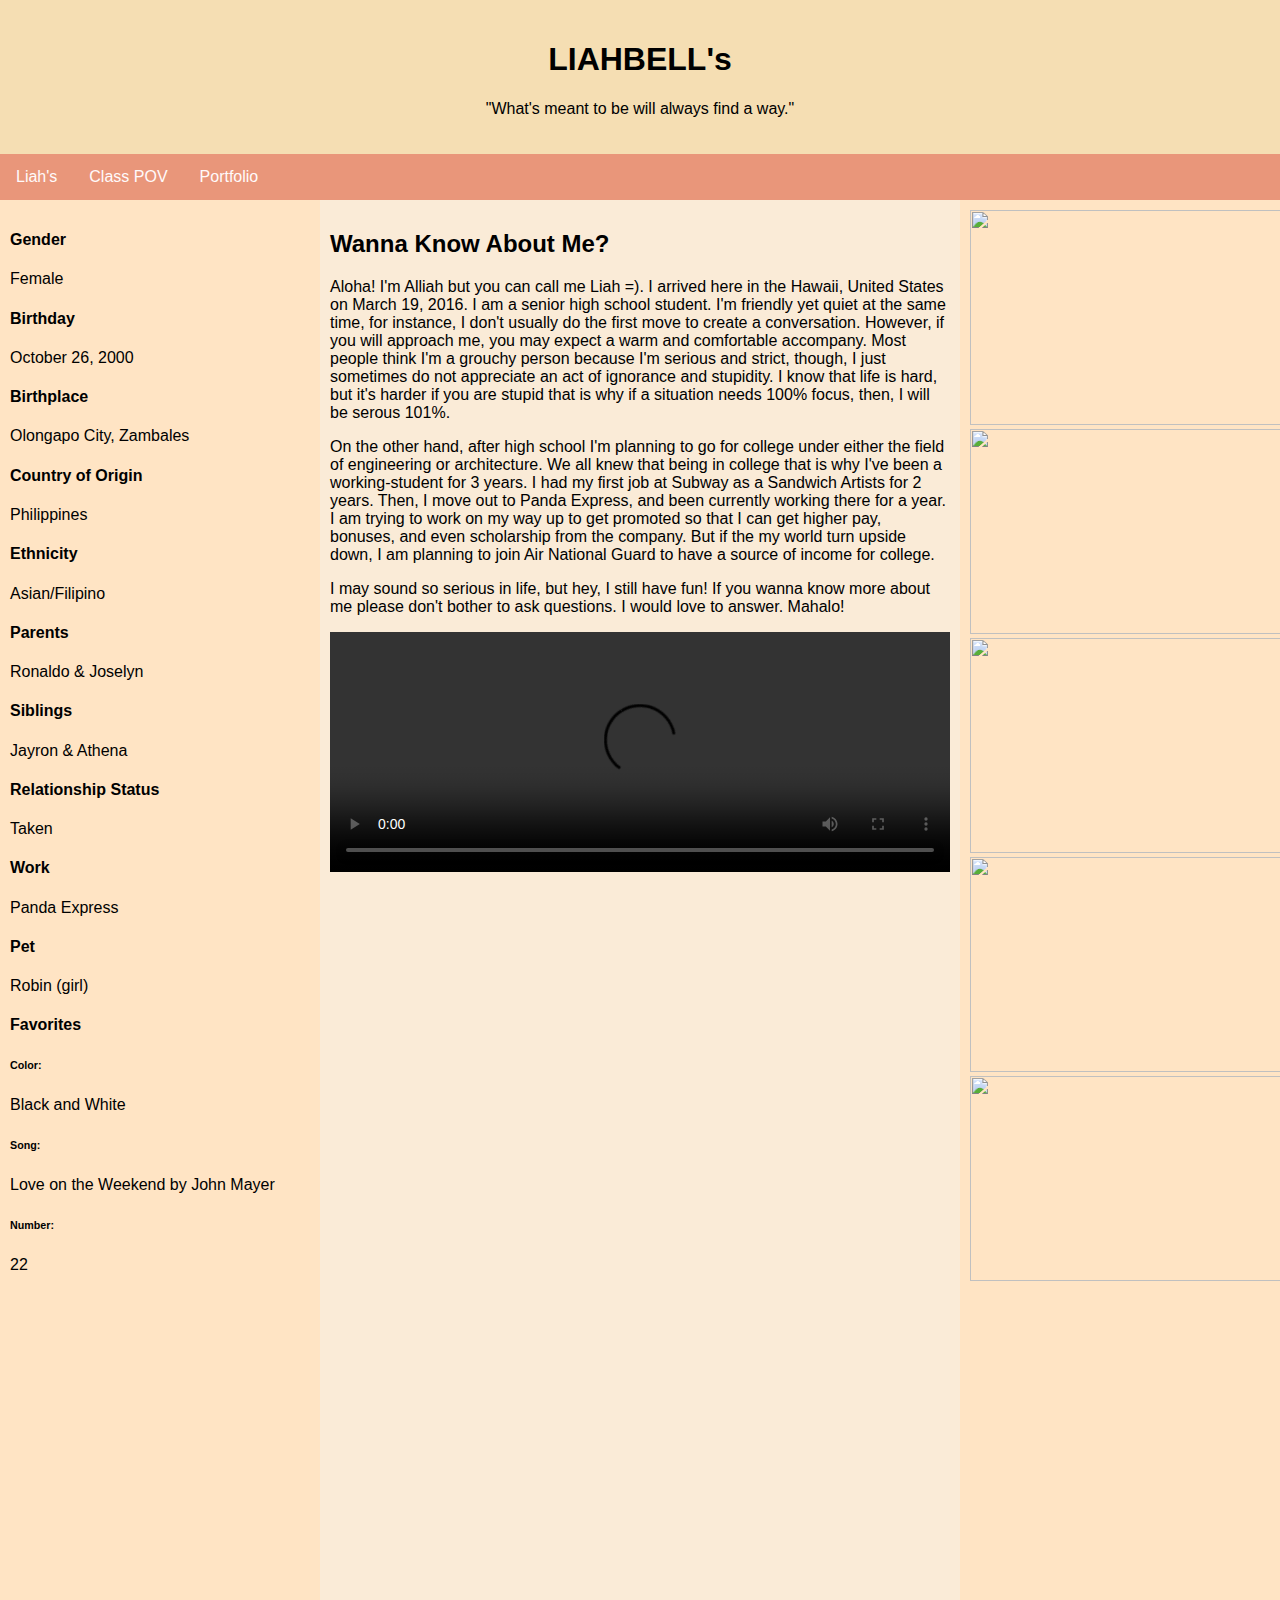
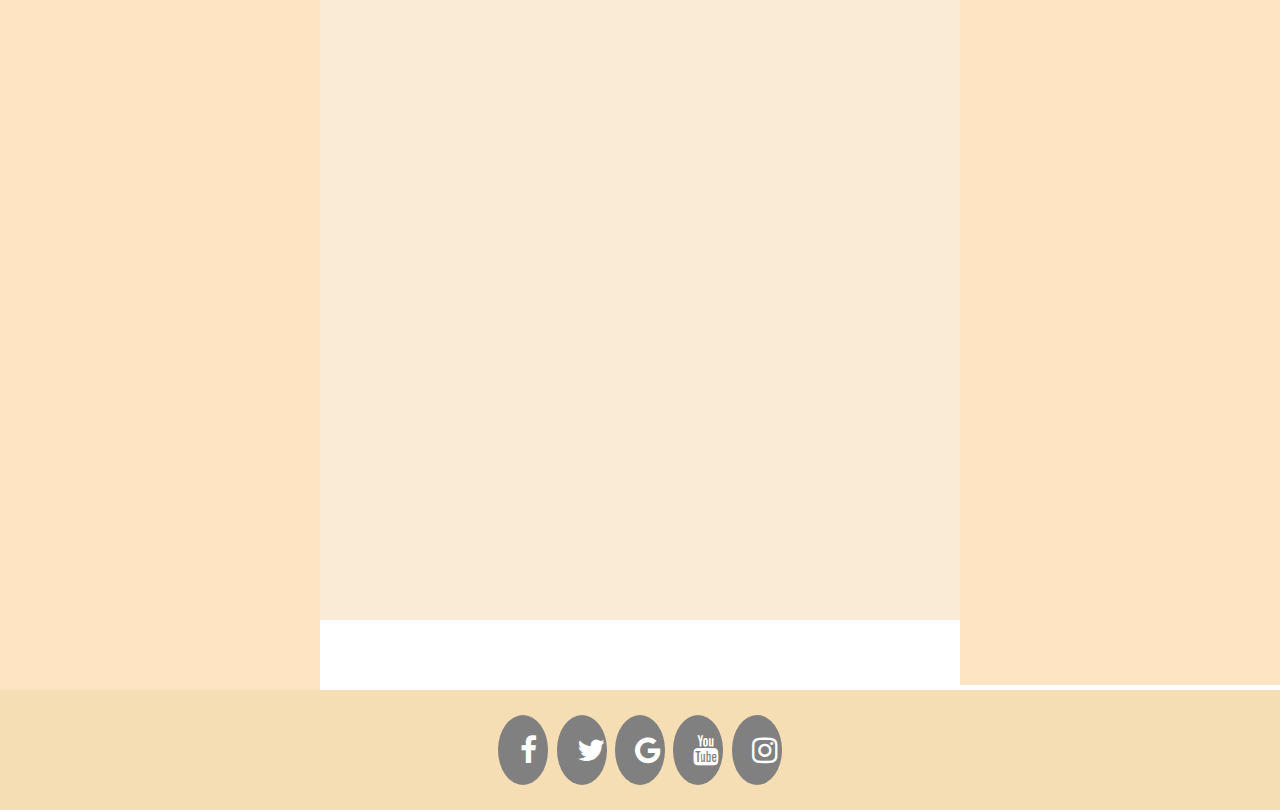
==== index.html @ 7311ffc8 "Add files via upload" ====
<!DOCTYPE html>
<html lang="en">
<head>
<title>Alliah Munoz</title>
<meta charset="utf-8">
<meta name="viewport" content="width=device-width, initial-scale=1">
    <link rel="stylesheet" href="https://cdnjs.cloudflare.com/ajax/libs/font-awesome/4.7.0/css/font-awesome.min.css">
<style>
* {
  box-sizing: border-box;
    font-family: cursive, sans-serif;   
    }

body {
  margin: 0;
}

/* Style the header */
.header, .footer {
  background-color: wheat;
  padding: 20px;
  text-align: center;
    position: static;
        
    }
    .footer{
        height: auto
    }
/* Style the top navigation bar */
.topnav {
  overflow: hidden;
  background-color: darksalmon;
    position: static;
}

/* Style the topnav links */
.topnav a {
  float: left;
  display: block;
  color: snow;
  text-align: center;
  padding: 14px 16px;
  text-decoration: none;
}

/* Change color on hover */
.topnav a:hover {
  background-color: darksalmon;
  color: wheat;
}

/* Create three unequal columns that floats next to each other */
.column {
  float: left;
  padding: 10px;
    
}

/* Left and right column */
.column.side {
  width: 25%;
    background-color: bisque;
    padding-bottom: 1000px;
    
    }
/* Middle column */
.column.middle {
  width: 50%;
    background-color: antiquewhite;
    padding-bottom: 105%;
}

/* Clear floats after the columns */
.row:after {
  content: "";
  display: table;
  clear: both;
}

/* Responsive layout - makes the three columns stack on top of each other instead of next to each other */
        @media screen and (max-width: 600px) 
  .column.side, .column.middle {
    width: 100%;
  }
.fa {
  padding: inherit;
    padding-right: 10px;
  font-size: 30px;
  width: 50px;
  text-align: center;
  text-decoration: none;
  margin: 5px 2px;
  border-radius: 60%;
}

.fa:hover {
    opacity: 0.7;
}

.fa-facebook {
  background: grey;
  color: white;
}

.fa-twitter {
  background: grey;
  color: white;
}

.fa-google {
  background: grey;
  color: white;
}

.fa-linkedin {
  background: grey;
  color: white;
}

.fa-youtube {
  background: grey;
  color: white;
}

.fa-instagram {
  background: grey;
  color: white;
}

</style>
</head>
<body>

<div class="header">
  <h1>LIAHBELL's</h1>
  <p>"What's meant to be will always find a way."</p>
</div>

<div class="topnav">
  <a href="#active" href="index.html">Liah's</a>
  <a href="mypov.html">Class POV</a>
  <a href="Portfolio.html">Portfolio</a>
</div>

<div class="row">
  <div class="column side">
    <h4>Gender</h4>
    <p>Female</p>
      <h4>Birthday</h4>
    <p>October 26, 2000</p>
     <h4>Birthplace</h4>
<p>Olongapo City, Zambales</p>
      <h4>Country of Origin</h4>
      <p>Philippines</p>
      <h4>Ethnicity</h4>
      <p>Asian/Filipino</p>
      <h4>Parents</h4>
    <p>Ronaldo & Joselyn</p>
    <h4>Siblings</h4>
      <p>Jayron & Athena</p>
       <h4>Relationship Status</h4>
    <p>Taken</p>
       <h4>Work</h4>
    <p>Panda Express</p>
      <h4>Pet</h4>
    <p>Robin (girl)</p>
      <h4>Favorites</h4>
                <h6>Color:</h6><p>Black and White</p>
                <h6>Song:</h6><p>Love on the Weekend by John Mayer</p>
                <h6>Number:</h6><p>22</p>
  </div>
  
  <div class="column middle">
    <h2>Wanna Know About Me?</h2>
      <p>Aloha! I'm Alliah but you can call me Liah =). I arrived here in the Hawaii, United States on March 19, 2016. I am a senior high school student. I'm friendly yet quiet at the same time, for instance, I don't usually do the first move to create a conversation. However, if you will approach me, you may expect a warm and comfortable accompany. Most people think I'm a grouchy person because I'm serious and strict, though, I just sometimes do not appreciate an act of ignorance and stupidity. I know that life is hard, but it's harder if you are stupid that is why if a situation needs 100% focus, then, I will be serous 101%. </p>
      
      <p>On the other hand, after high school I'm planning to go for college under either the field of engineering or architecture. We all knew that being in college that is why I've been a working-student for 3 years. I had my first job at Subway as a Sandwich Artists for 2 years. Then, I move out to Panda Express, and been currently working there for a year. I am trying to work on my way up to get promoted so that I can get higher pay, bonuses, and even scholarship from the company. But if the my world turn upside down, I am planning to join Air National Guard to have a source of income for college. </p>
      
      <p> I may sound so serious in life, but hey, I still have fun! If you wanna know more about me please don't bother to ask questions. I would love to answer. Mahalo!</p>
        <video width="100%"; height="240" controls> 
      <source src="videos/video-1567509839.mp4" type="video/mp4">
      Your browser does not support HTML5 video.
    </video>
</div>
  
  <div  class="column side"> 
      <a target="_blank" href="images/69934551_961725037515184_1636360231715864576_n.jpg">
    <img src="images/69934551_961725037515184_1636360231715864576_n.jpg"  width="320" height="215">
          <img src="images/69775799_470801100429119_1960124500099989504_n.jpg" width="320" height="205">
          <img src="images/69339628_535021680640579_1760462731913199616_n.jpg"  width="320" height="215">
          <img src="images/69460373_850809148638984_6093528956219162624_n.jpg" width="320" height="215">
          <img src="images/70441452_1173436692840868_4108717482317971456_n.jpg"  width="320" height="205">
      </a>
     
    </div>
   

    </div>
    
<div class="footer">
<!-- Add font awesome icons -->
<a href="https://www.facebook.com" class="fa fa-facebook"></a>
<a href="https://twitter.com" class="fa fa-twitter"></a>
<a href="https://www.google.com/" class="fa fa-google"></a>
<a href="https://www.youtube.com" class="fa fa-youtube"></a>
<a href="https://www.instagram.com" class="fa fa-instagram"></a>  
</div>

</body>
</html>
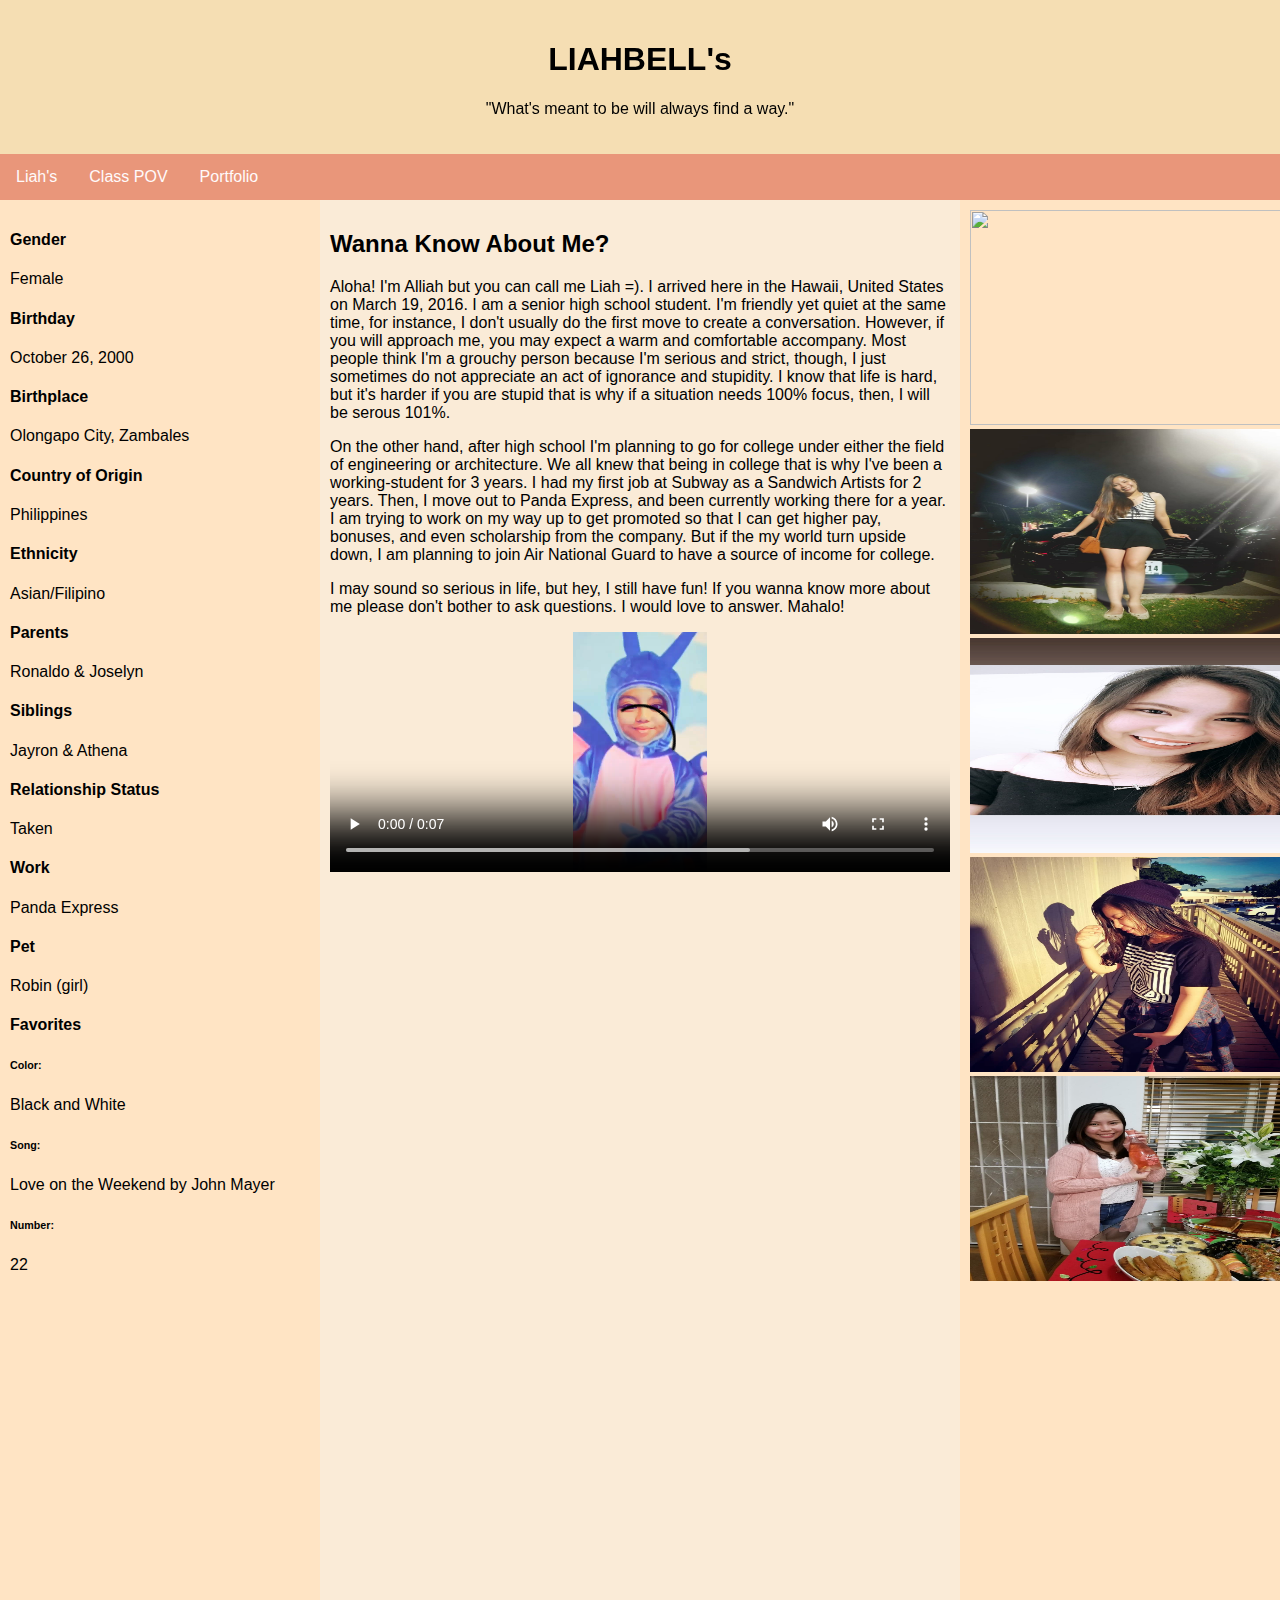
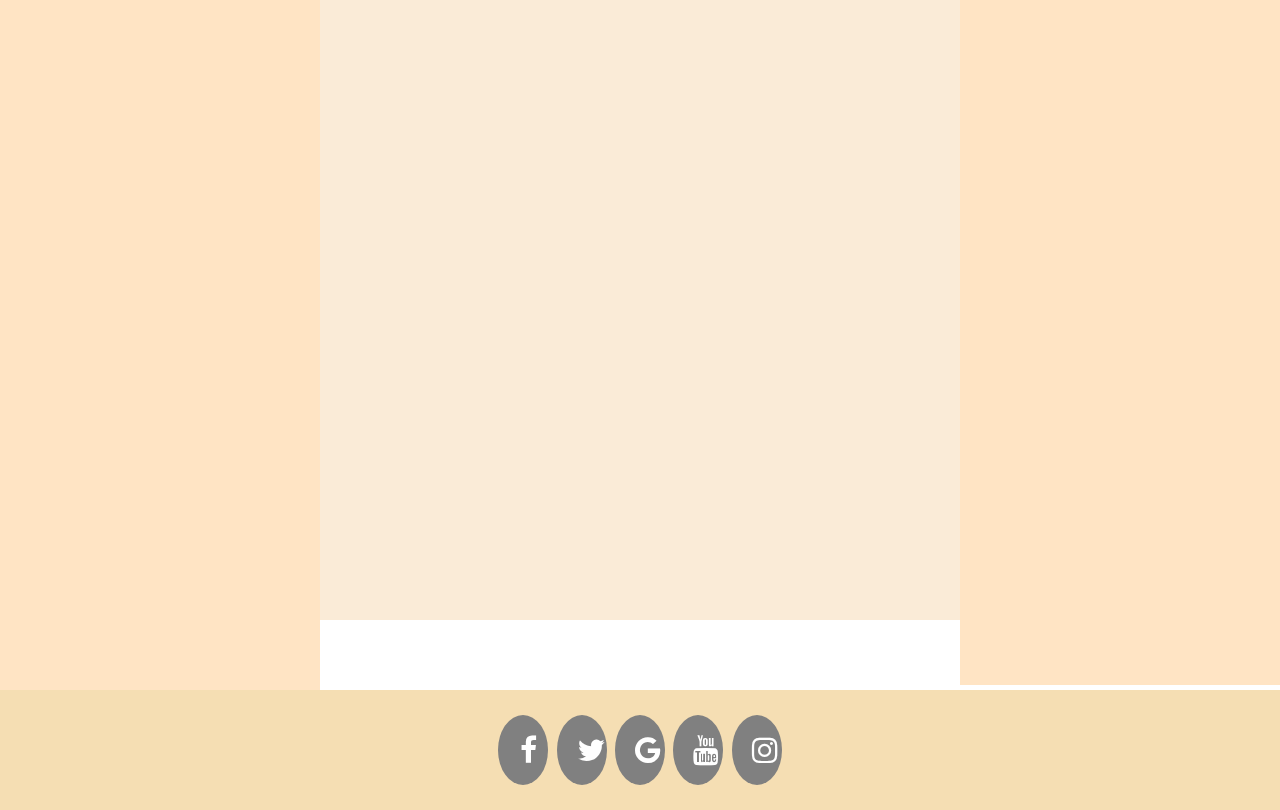
==== commit 7fb93bd6: "Update index.html" ====
--- a/index.html
+++ b/index.html
@@ -178,18 +178,18 @@
       
       <p> I may sound so serious in life, but hey, I still have fun! If you wanna know more about me please don't bother to ask questions. I would love to answer. Mahalo!</p>
         <video width="100%"; height="240" controls> 
-      <source src="videos/video-1567509839.mp4" type="video/mp4">
+      <source src="video-1567509839.mp4" type="video/mp4">
       Your browser does not support HTML5 video.
     </video>
 </div>
   
   <div  class="column side"> 
-      <a target="_blank" href="images/69934551_961725037515184_1636360231715864576_n.jpg">
-    <img src="images/69934551_961725037515184_1636360231715864576_n.jpg"  width="320" height="215">
-          <img src="images/69775799_470801100429119_1960124500099989504_n.jpg" width="320" height="205">
-          <img src="images/69339628_535021680640579_1760462731913199616_n.jpg"  width="320" height="215">
-          <img src="images/69460373_850809148638984_6093528956219162624_n.jpg" width="320" height="215">
-          <img src="images/70441452_1173436692840868_4108717482317971456_n.jpg"  width="320" height="205">
+      <a target="_blank" href="69934551_961725037515184_1636360231715864576_n.jpg">
+    <img src="69934551_961725037515184_1636360231715864576_n.jpg"  width="320" height="215">
+          <img src="69775799_470801100429119_1960124500099989504_n.jpg" width="320" height="205">
+          <img src="69339628_535021680640579_1760462731913199616_n.jpg"  width="320" height="215">
+          <img src="69460373_850809148638984_6093528956219162624_n.jpg" width="320" height="215">
+          <img src="70441452_1173436692840868_4108717482317971456_n.jpg"  width="320" height="205">
       </a>
      
     </div>
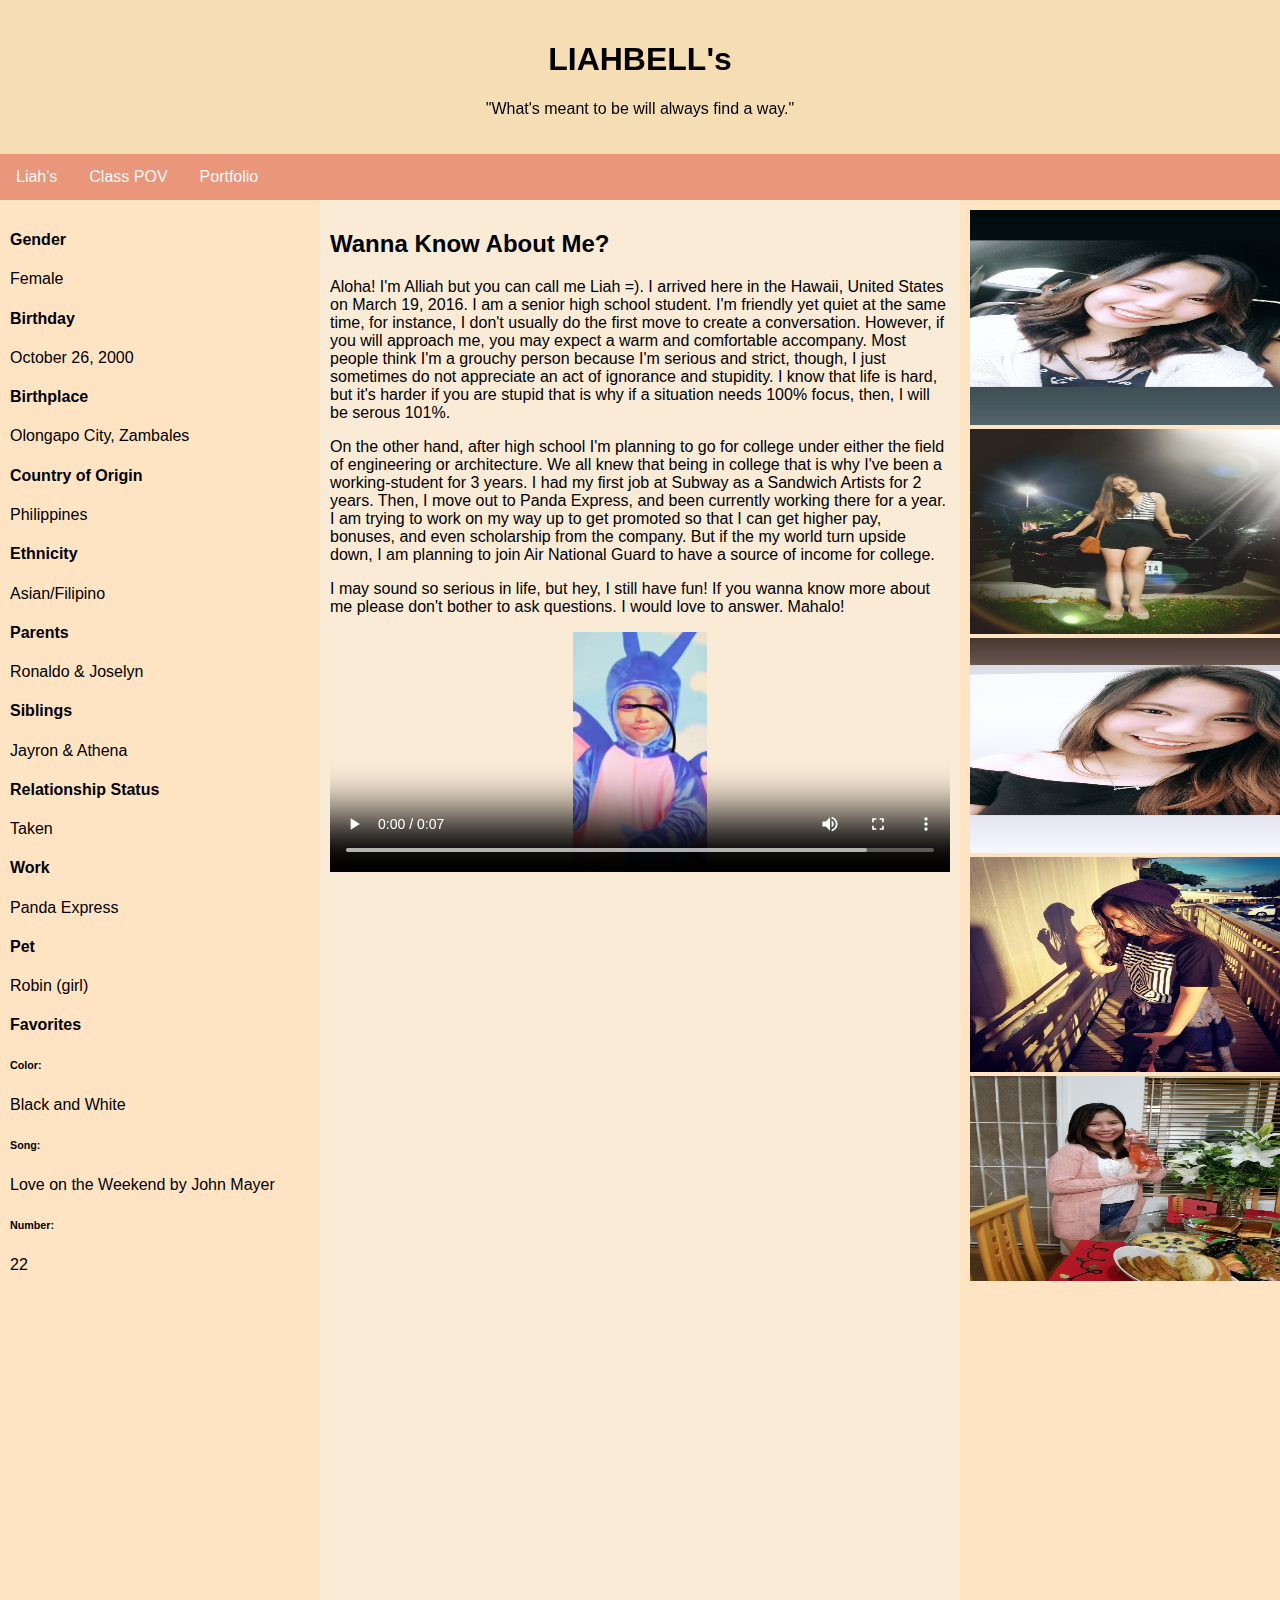
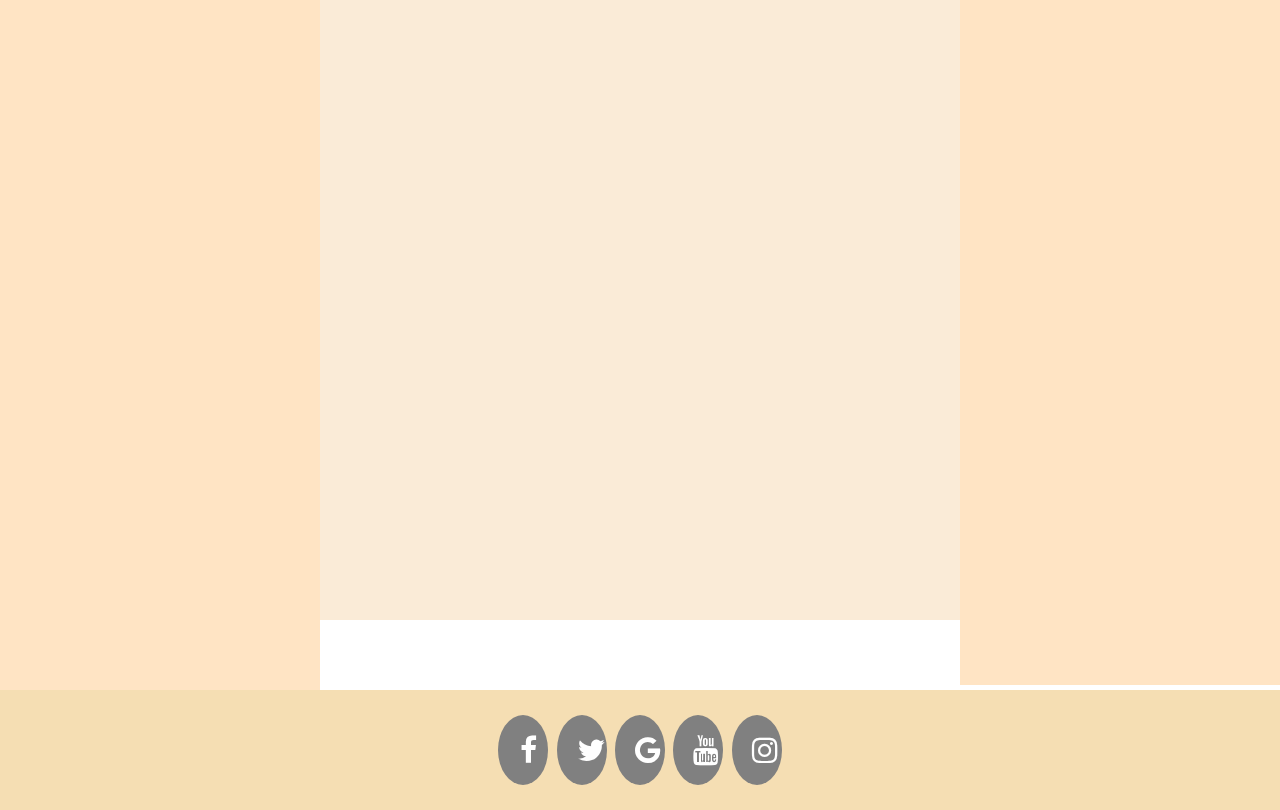
==== commit 3ce1b66f: "Update index.html" ====
--- a/index.html
+++ b/index.html
@@ -181,6 +181,9 @@
       <source src="video-1567509839.mp4" type="video/mp4">
       Your browser does not support HTML5 video.
     </video>
+      <div>
+<script src="https://cdn.htmlgames.com/embed.js?game=KillerSudoku&amp;&amp;bgcolor=white"></script>
+</div>
 </div>
   
   <div  class="column side"> 
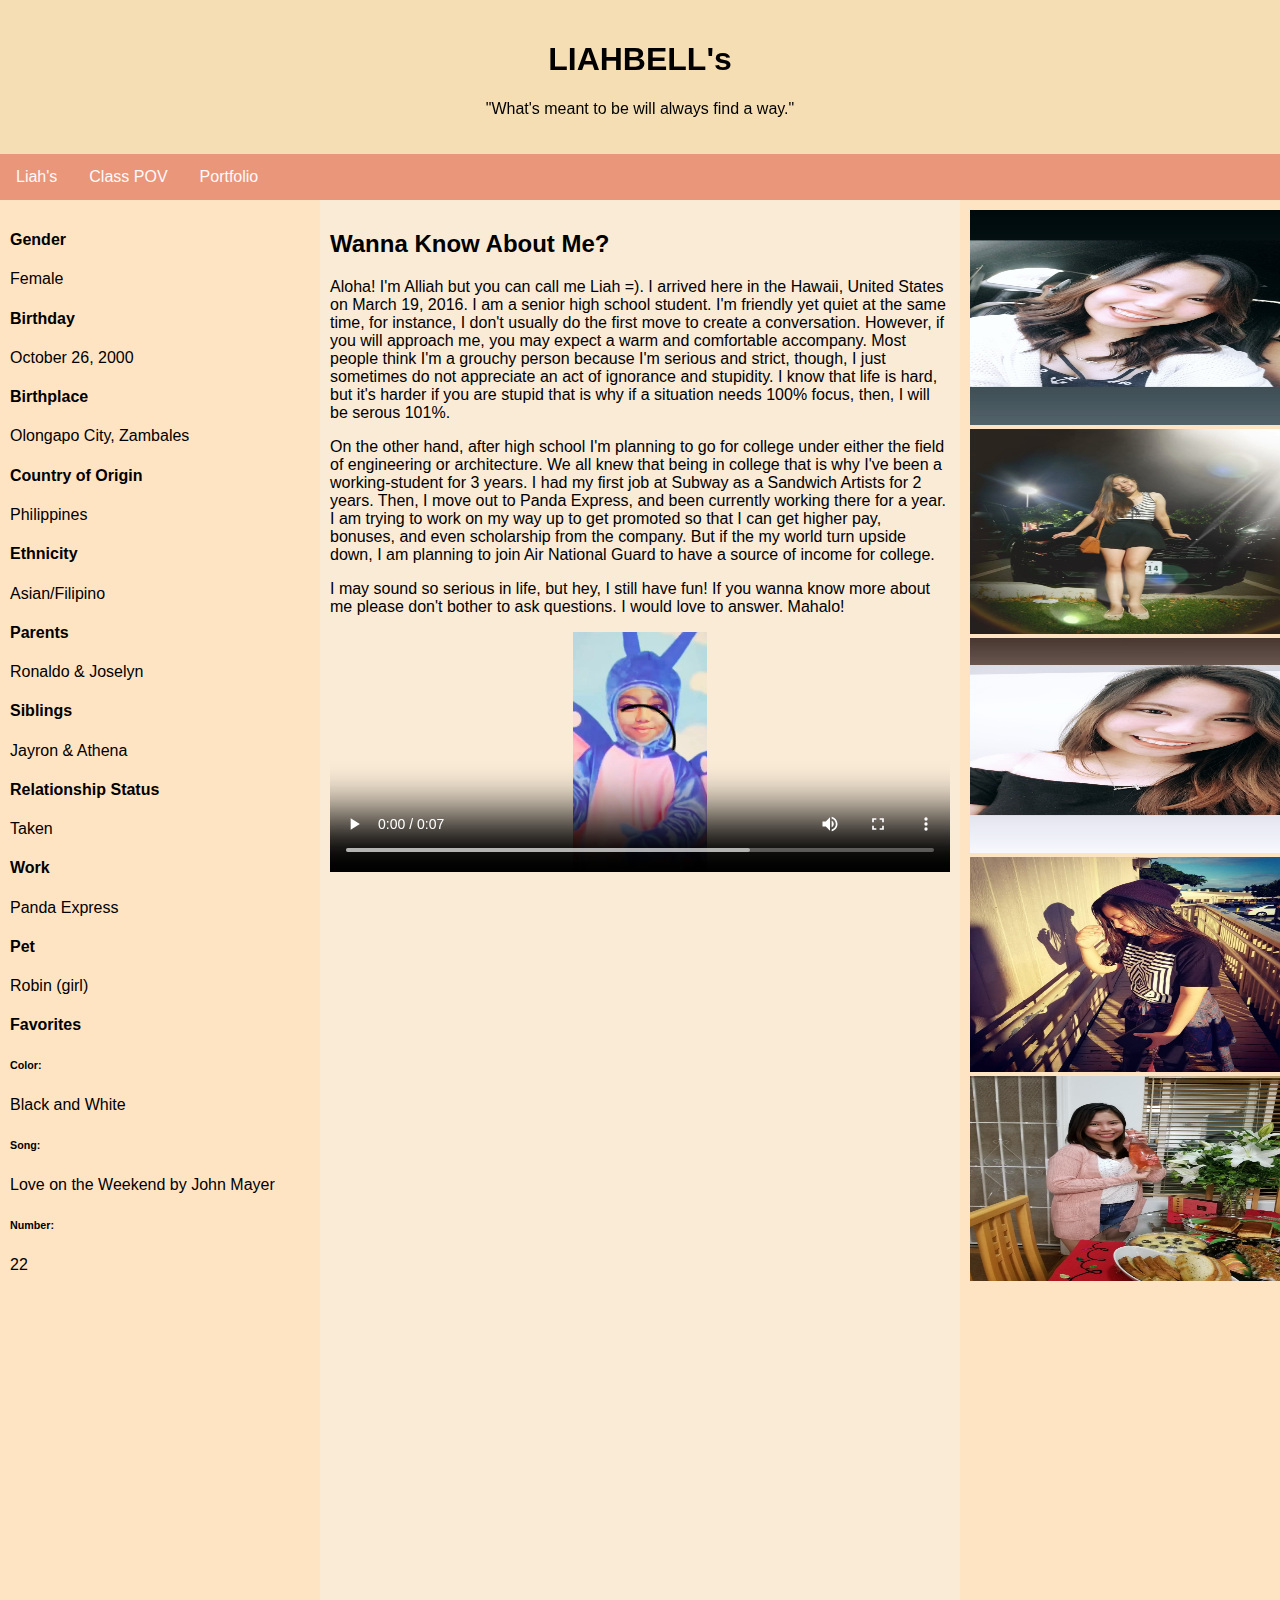
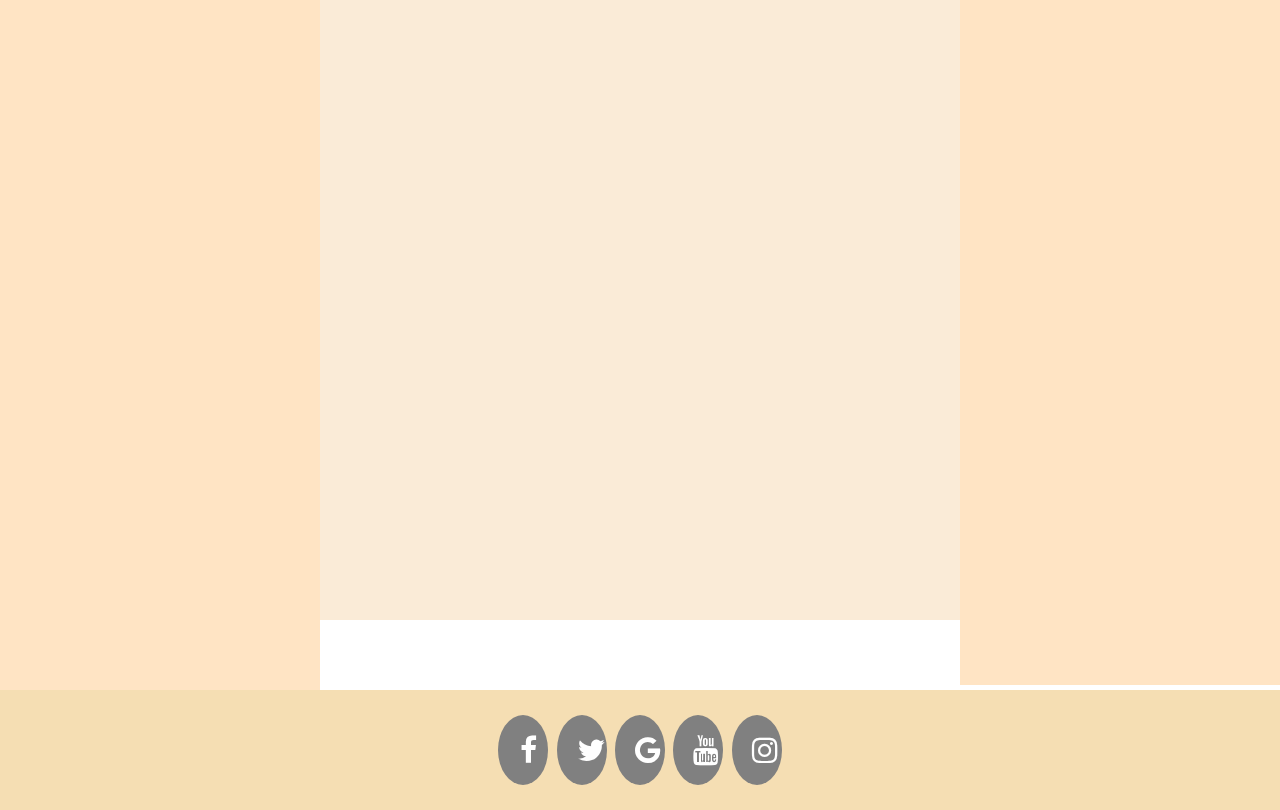
==== commit 222de015: "Update index.html" ====
--- a/index.html
+++ b/index.html
@@ -181,9 +181,7 @@
       <source src="video-1567509839.mp4" type="video/mp4">
       Your browser does not support HTML5 video.
     </video>
-      <div>
-<script src="https://cdn.htmlgames.com/embed.js?game=KillerSudoku&amp;&amp;bgcolor=white"></script>
-</div>
+      
 </div>
   
   <div  class="column side"> 
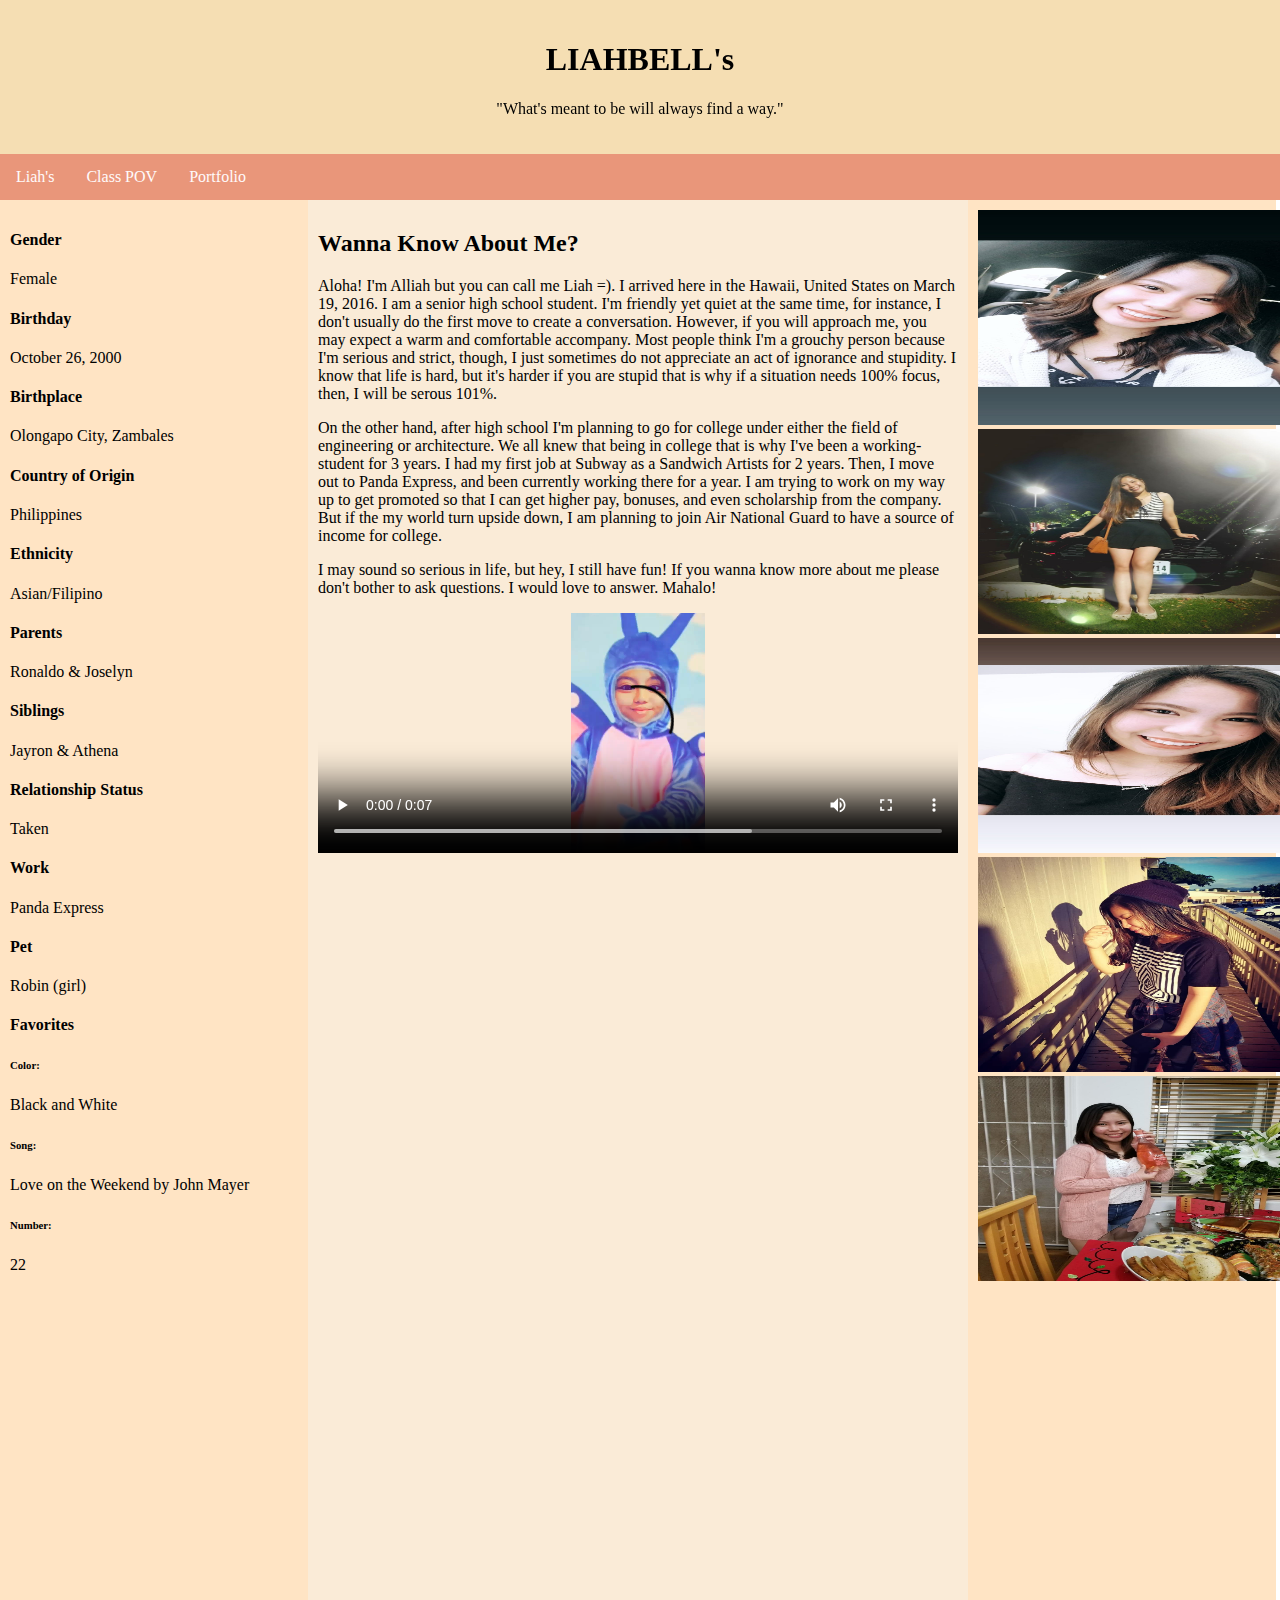
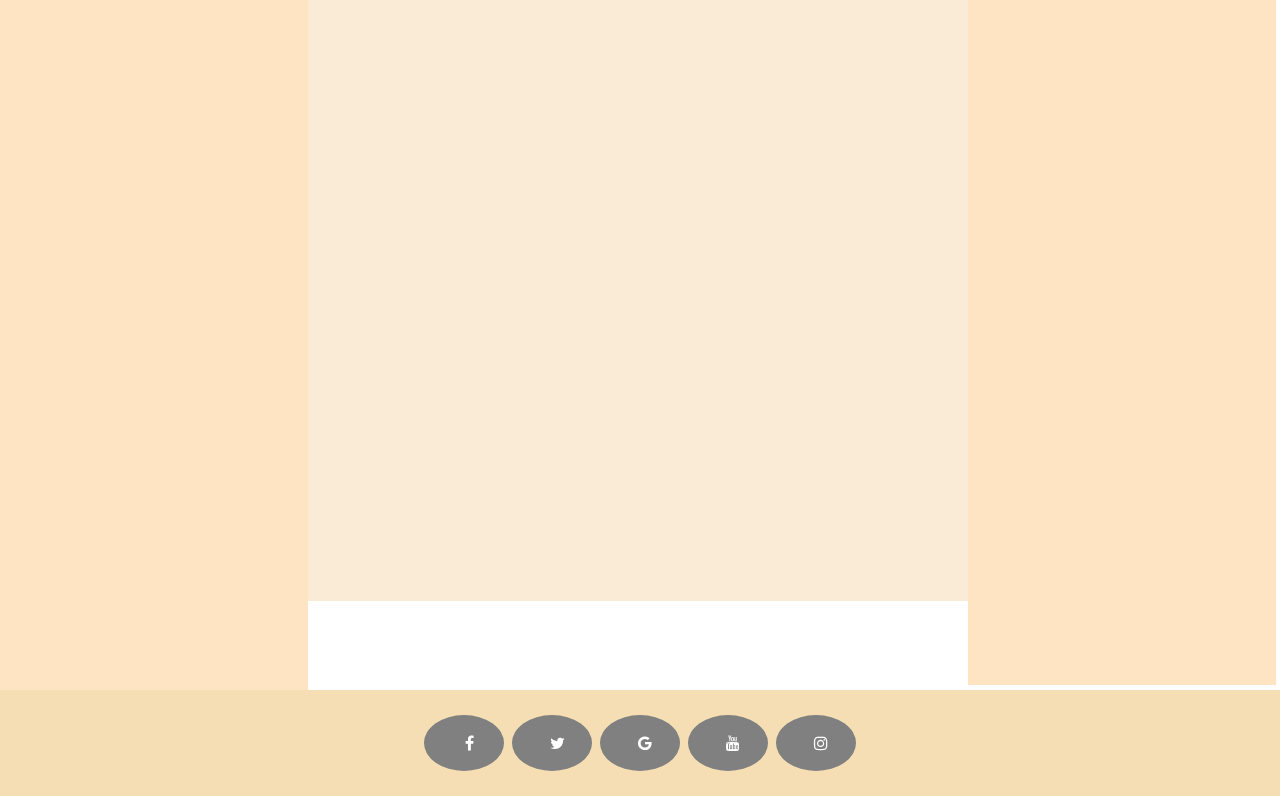
==== commit 6863f21f: "Update index.html" ====
--- a/index.html
+++ b/index.html
@@ -2,85 +2,12 @@
 <html lang="en">
 <head>
 <title>Alliah Munoz</title>
+    <link rel="stylesheet" type="text/css" href=main.css>
 <meta charset="utf-8">
 <meta name="viewport" content="width=device-width, initial-scale=1">
     <link rel="stylesheet" href="https://cdnjs.cloudflare.com/ajax/libs/font-awesome/4.7.0/css/font-awesome.min.css">
 <style>
-* {
-  box-sizing: border-box;
-    font-family: cursive, sans-serif;   
-    }
 
-body {
-  margin: 0;
-}
-
-/* Style the header */
-.header, .footer {
-  background-color: wheat;
-  padding: 20px;
-  text-align: center;
-    position: static;
-        
-    }
-    .footer{
-        height: auto
-    }
-/* Style the top navigation bar */
-.topnav {
-  overflow: hidden;
-  background-color: darksalmon;
-    position: static;
-}
-
-/* Style the topnav links */
-.topnav a {
-  float: left;
-  display: block;
-  color: snow;
-  text-align: center;
-  padding: 14px 16px;
-  text-decoration: none;
-}
-
-/* Change color on hover */
-.topnav a:hover {
-  background-color: darksalmon;
-  color: wheat;
-}
-
-/* Create three unequal columns that floats next to each other */
-.column {
-  float: left;
-  padding: 10px;
-    
-}
-
-/* Left and right column */
-.column.side {
-  width: 25%;
-    background-color: bisque;
-    padding-bottom: 1000px;
-    
-    }
-/* Middle column */
-.column.middle {
-  width: 50%;
-    background-color: antiquewhite;
-    padding-bottom: 105%;
-}
-
-/* Clear floats after the columns */
-.row:after {
-  content: "";
-  display: table;
-  clear: both;
-}
-
-/* Responsive layout - makes the three columns stack on top of each other instead of next to each other */
-        @media screen and (max-width: 600px) 
-  .column.side, .column.middle {
-    width: 100%;
   }
 .fa {
   padding: inherit;
